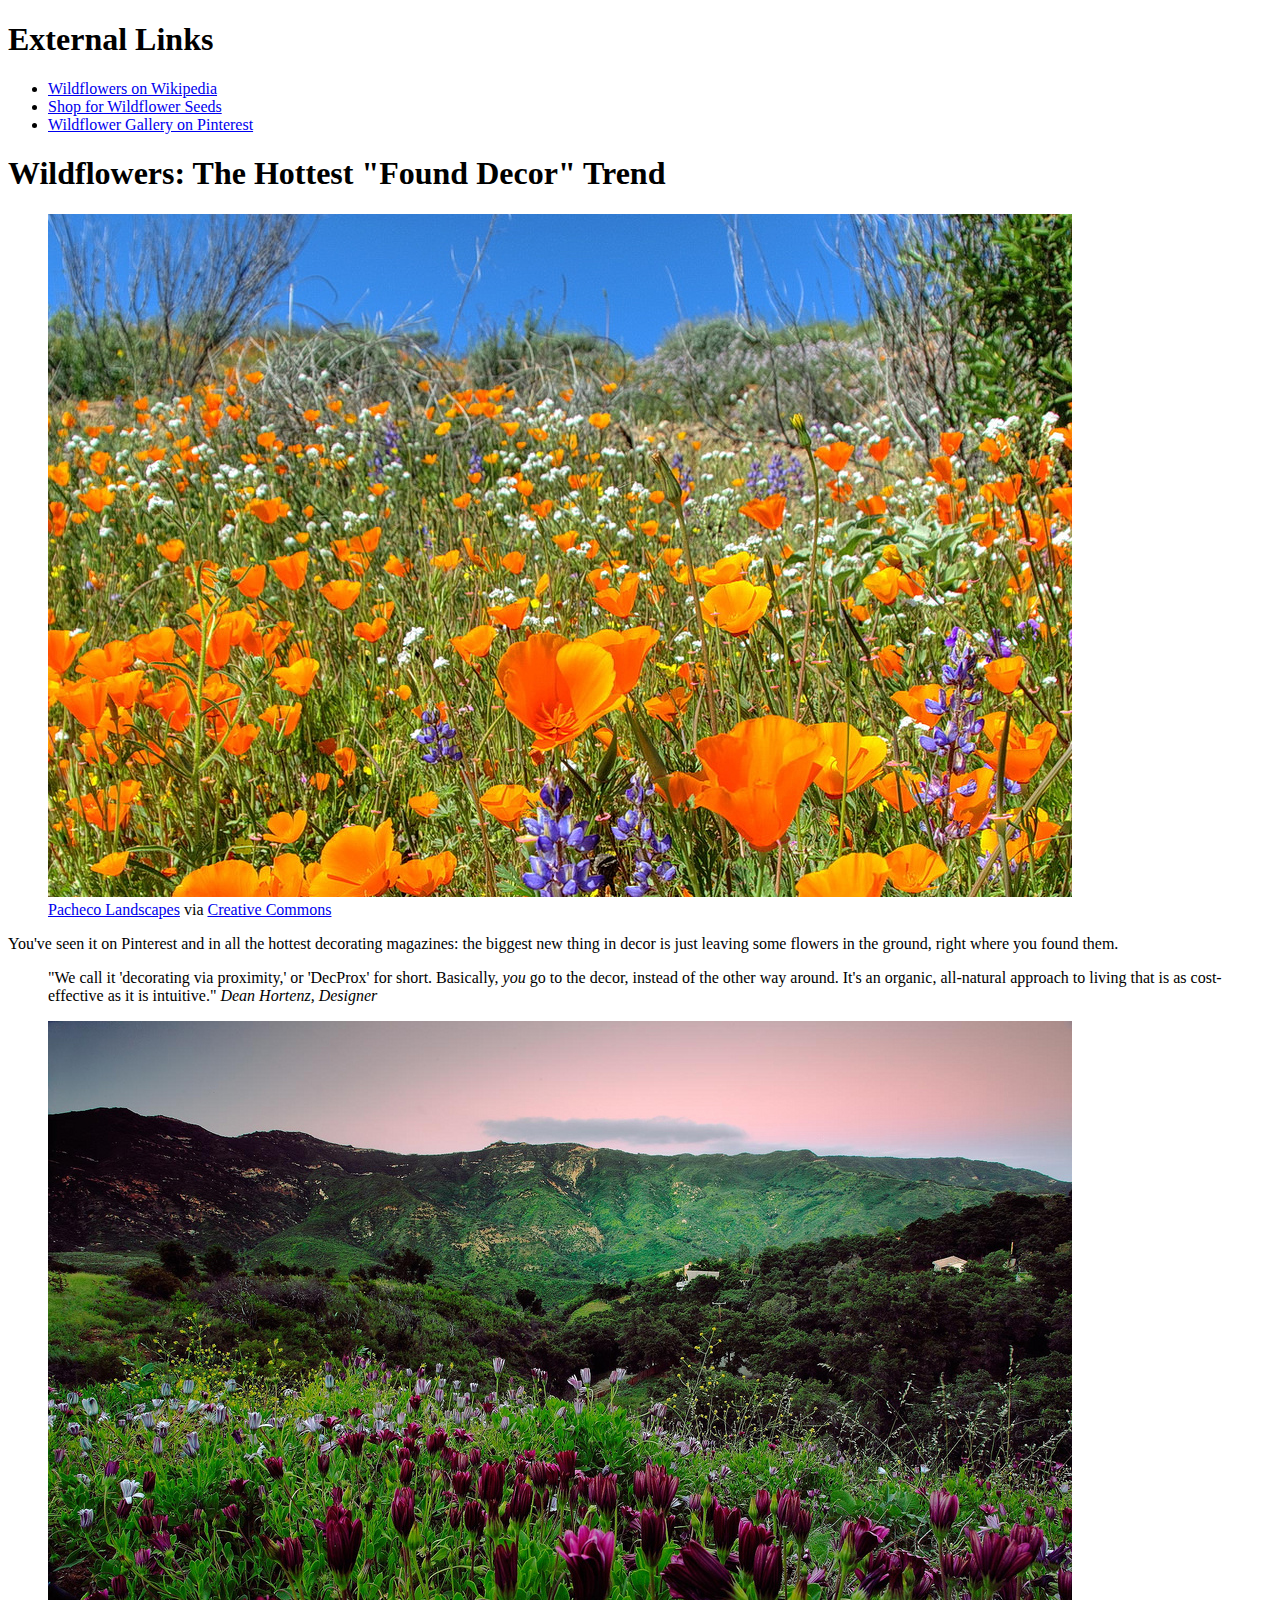
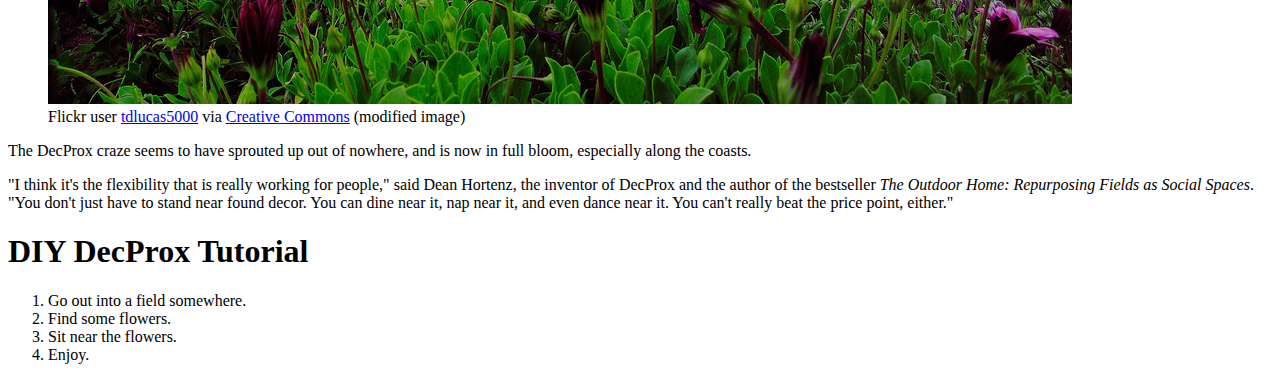
==== css/responsive-design/index.html @ df3ba96e "Merge branch 'master' of https://github.com/Devbootcamp/phase-0-tracks" ====
<!DOCTYPE html>
<html>
<head>
  <title>Wildflowers Article</title>
</head>
<body>
  <section id="external-links">
    <h1>External Links</h1>
    <ul>
    <li><a href="https://en.wikipedia.org/wiki/Wildflower">Wildflowers on Wikipedia</a></li>
    <li><a href="http://www.americanmeadows.com/wildflower-seeds">Shop for Wildflower Seeds</a></li>
    <li><a href="https://www.pinterest.com/pscheen/wildflowers/">Wildflower Gallery on Pinterest</a></li>
  </ul>
  </section>
  <main>
    <h1>Wildflowers: The Hottest "Found Decor" Trend</h1>
    <figure>
      <img src="images/orange_flowers.jpg" alt="orange wildflowers">
      <figcaption><a href="https://www.flickr.com/photos/pachecophotography/5595444482/in/[base64]">Pacheco Landscapes</a> via <a href="https://creativecommons.org/licenses/by-nd/2.0/">Creative Commons</a></figcaption>
    </figure>
    <p>You've seen it on Pinterest and in all the hottest decorating magazines: the biggest new thing in decor is just leaving some flowers in the ground, right where you found them.</p>
    <blockquote>
      "We call it 'decorating via proximity,' or 'DecProx' for short. Basically, <em>you</em> go to the decor, instead of the other way around. It's an organic, all-natural approach to living that is as cost-effective as it is intuitive."
      <cite>Dean Hortenz, Designer</cite>
    </blockquote>
    <figure>
      <img src="images/purple_flowers.jpg" alt="purple flowers">
      <figcaption>Flickr user <a href="https://www.flickr.com/photos/tdlucas5000/16589511247/in/[base64]">tdlucas5000</a> via <a href="https://creativecommons.org/licenses/by/2.0/">Creative Commons</a> (modified image)</figcaption>
    </figure>
    <p class="credit"
    <p>The DecProx craze seems to have sprouted up out of nowhere, and is now in full bloom, especially along the coasts.</p>
    <p>"I think it's the flexibility that is really working for people," said Dean Hortenz, the inventor of DecProx and the author of the bestseller <em>The Outdoor Home: Repurposing Fields as Social Spaces</em>. "You don't just have to stand near found decor. You can dine near it, nap near it, and even dance near it. You can't really beat the price point, either."</p>
    <h1>DIY DecProx Tutorial</h1>
    <ol>
      <li>Go out into a field somewhere.</li>
      <li>Find some flowers.</li>
      <li>Sit near the flowers.</li>
      <li>Enjoy.</li>
  </main>
</body>
</html>
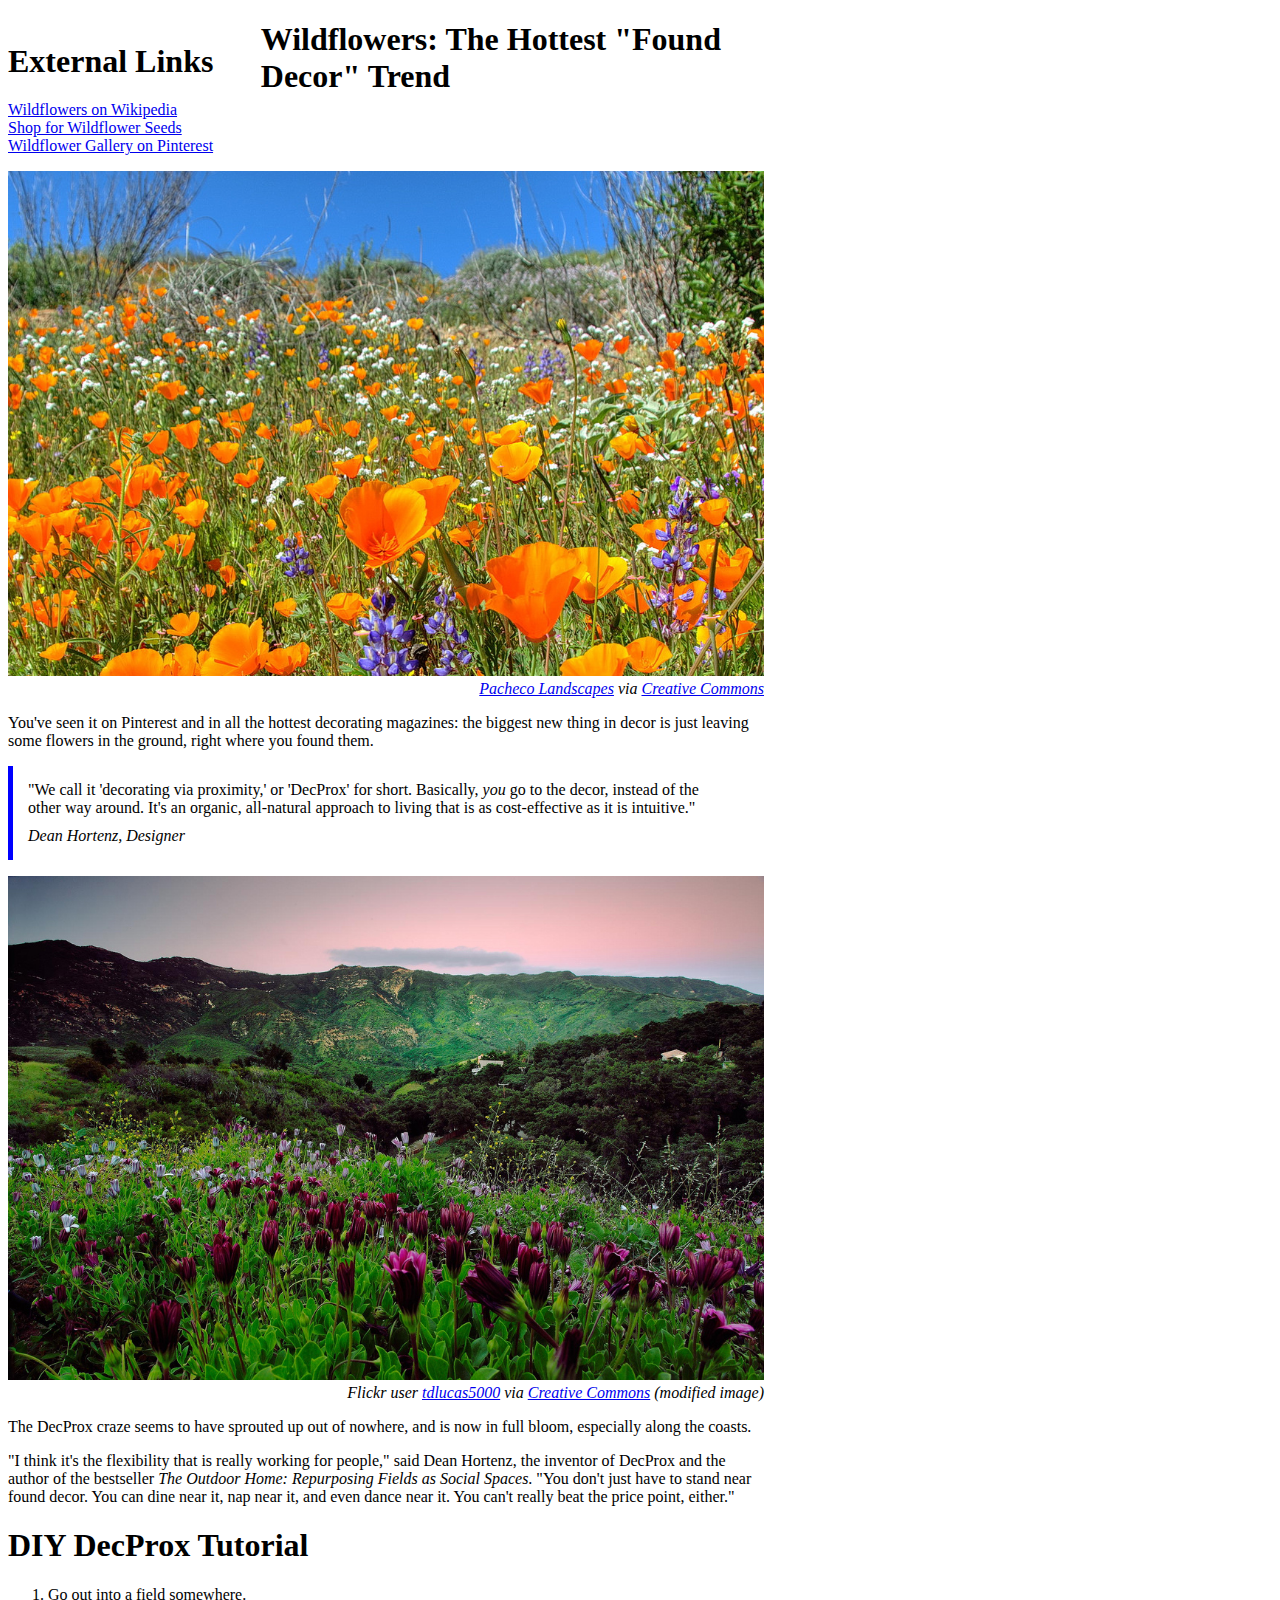
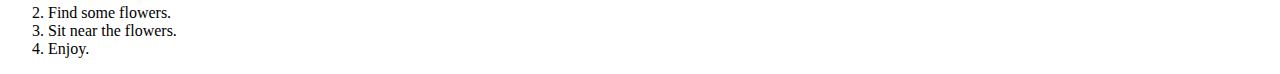
==== commit 45dabd56: "made changes to style.css" ====
--- a/css/responsive-design/index.html
+++ b/css/responsive-design/index.html
@@ -1,10 +1,11 @@
 <!DOCTYPE html>
 <html>
 <head>
+  <link rel="stylesheet" href="style.css" type="text/css">
   <title>Wildflowers Article</title>
 </head>
 <body>
-  <section id="external-links">
+  <section class="external-links" id="external-links">
     <h1>External Links</h1>
     <ul>
     <li><a href="https://en.wikipedia.org/wiki/Wildflower">Wildflowers on Wikipedia</a></li>
@@ -12,7 +13,7 @@
     <li><a href="https://www.pinterest.com/pscheen/wildflowers/">Wildflower Gallery on Pinterest</a></li>
   </ul>
   </section>
-  <main>
+  <main class="main">
     <h1>Wildflowers: The Hottest "Found Decor" Trend</h1>
     <figure>
       <img src="images/orange_flowers.jpg" alt="orange wildflowers">
--- a/css/responsive-design/style.css
+++ b/css/responsive-design/style.css
@@ -0,0 +1,53 @@
+blockquote {
+  border-left: 5px solid blue;
+  padding: 15px;
+  margin-left: 0px;
+}
+
+cite {
+  display: block;
+  margin-top: 10px;
+}
+
+#external-links ul {
+  list-style-type: none;
+  padding-left: 0px;
+}
+
+/* you're welcome to edit the
+image, figure, and figcaption CSS if you'd like, 
+but it's optional! */
+img {
+  width: 100%;
+}
+
+figure {
+  margin-left: 0px;
+  margin-right: 0px;
+}
+
+figcaption {
+  font-style: italic;
+  text-align: right;
+}
+
+body {
+  min-width: 960px;
+}
+
+.external-links {
+  width: 20%;
+  float: left;
+  display: block;
+  vertical-align: middle;
+}
+
+.main {
+  width:756px;
+}
+
+@media screen and (max-width: 500px) {
+  body {
+    background-color: hotpink;
+  }
+}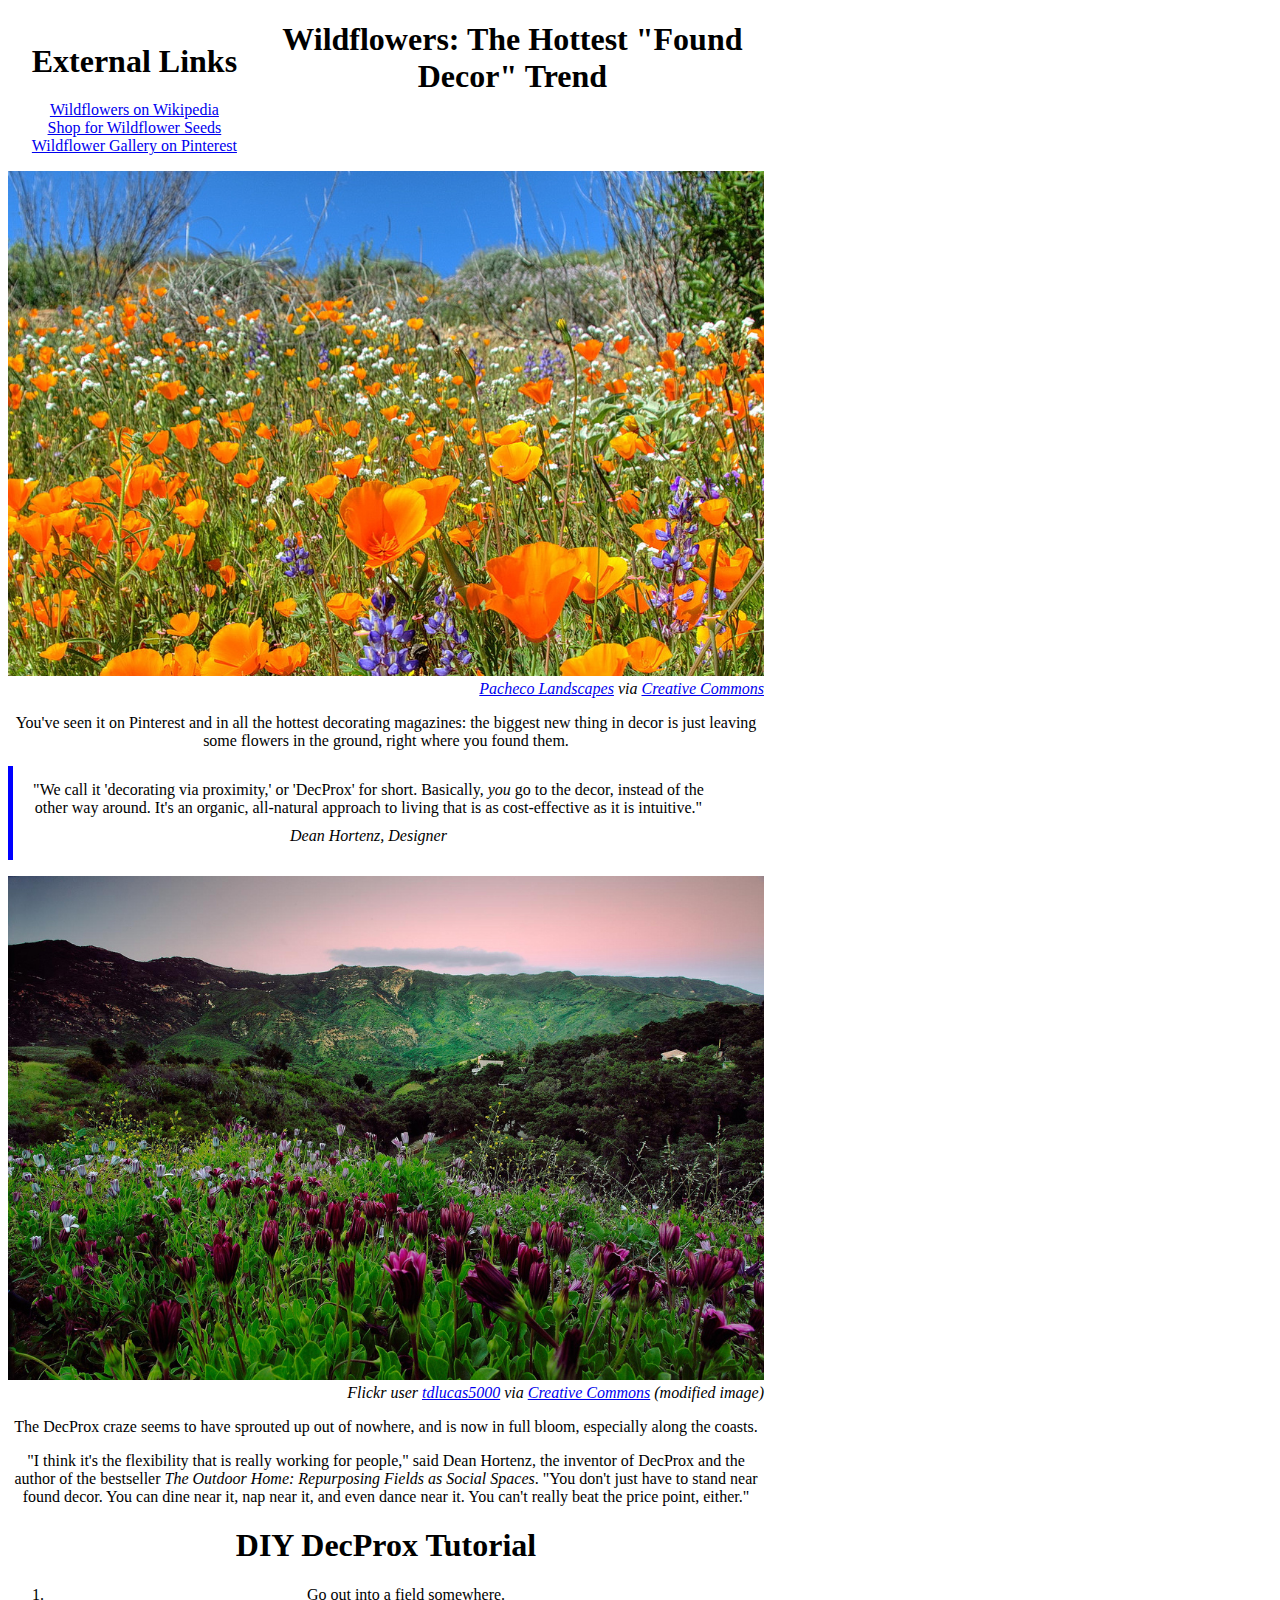
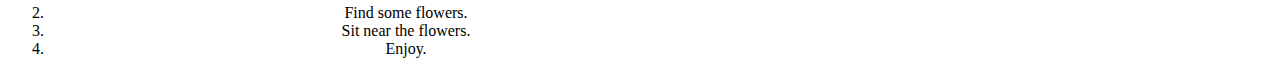
==== commit 359d0e60: "Made media query to change font size and disappear an image and center the page." ====
--- a/css/responsive-design/index.html
+++ b/css/responsive-design/index.html
@@ -16,7 +16,7 @@
   <main class="main">
     <h1>Wildflowers: The Hottest "Found Decor" Trend</h1>
     <figure>
-      <img src="images/orange_flowers.jpg" alt="orange wildflowers">
+      <img class="image1" src="images/orange_flowers.jpg" alt="orange wildflowers">
       <figcaption><a href="https://www.flickr.com/photos/pachecophotography/5595444482/in/[base64]">Pacheco Landscapes</a> via <a href="https://creativecommons.org/licenses/by-nd/2.0/">Creative Commons</a></figcaption>
     </figure>
     <p>You've seen it on Pinterest and in all the hottest decorating magazines: the biggest new thing in decor is just leaving some flowers in the ground, right where you found them.</p>
@@ -25,7 +25,7 @@
       <cite>Dean Hortenz, Designer</cite>
     </blockquote>
     <figure>
-      <img src="images/purple_flowers.jpg" alt="purple flowers">
+      <img class="image2" src="images/purple_flowers.jpg" alt="purple flowers">
       <figcaption>Flickr user <a href="https://www.flickr.com/photos/tdlucas5000/16589511247/in/[base64]">tdlucas5000</a> via <a href="https://creativecommons.org/licenses/by/2.0/">Creative Commons</a> (modified image)</figcaption>
     </figure>
     <p class="credit"
--- a/css/responsive-design/style.css
+++ b/css/responsive-design/style.css
@@ -33,6 +33,7 @@
 
 body {
   min-width: 960px;
+  text-align: center;
 }
 
 .external-links {
@@ -49,5 +50,21 @@
 @media screen and (max-width: 500px) {
   body {
     background-color: hotpink;
+    font-size: 10px;
   }
+}
+
+@media only screen and (max-width: 500px) { 
+   .image1{
+     display: none;
+   }
+   .image2{
+     display: block;
+   }
+}
+
+#page-wrap {
+  text-align: left;
+  width: 800px;
+  margin: 0 auto;
 }